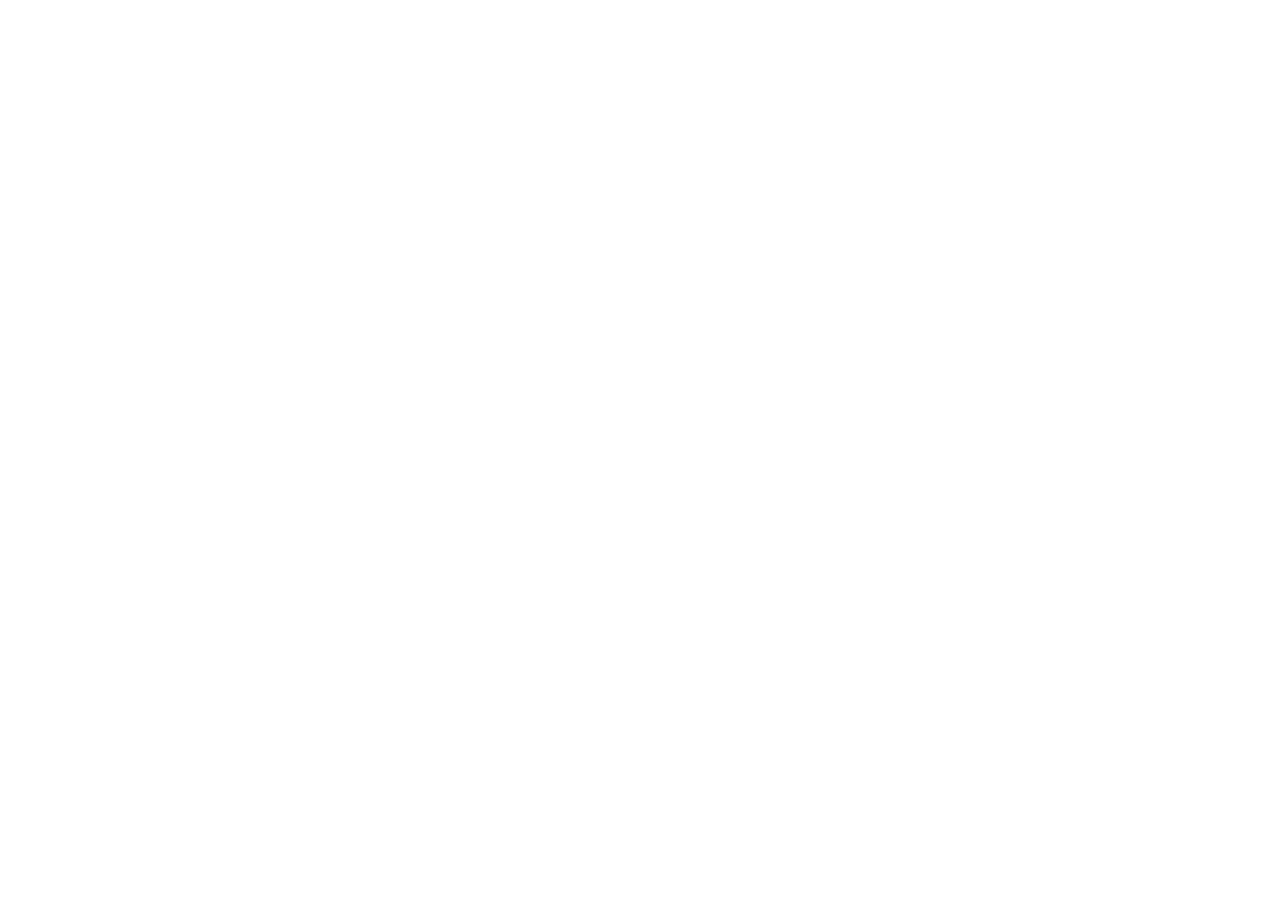
==== index.html @ 370eea85 "theory of how javascript works" ====
<!DOCTYPE html>
<html lang="en">
<head>
    <meta charset="UTF-8">
    <meta name="viewport" content="width=device-width, initial-scale=1.0">
    <title>Document</title>
</head>
<body>
    <script src="12.js"></script>
</body>
</html>
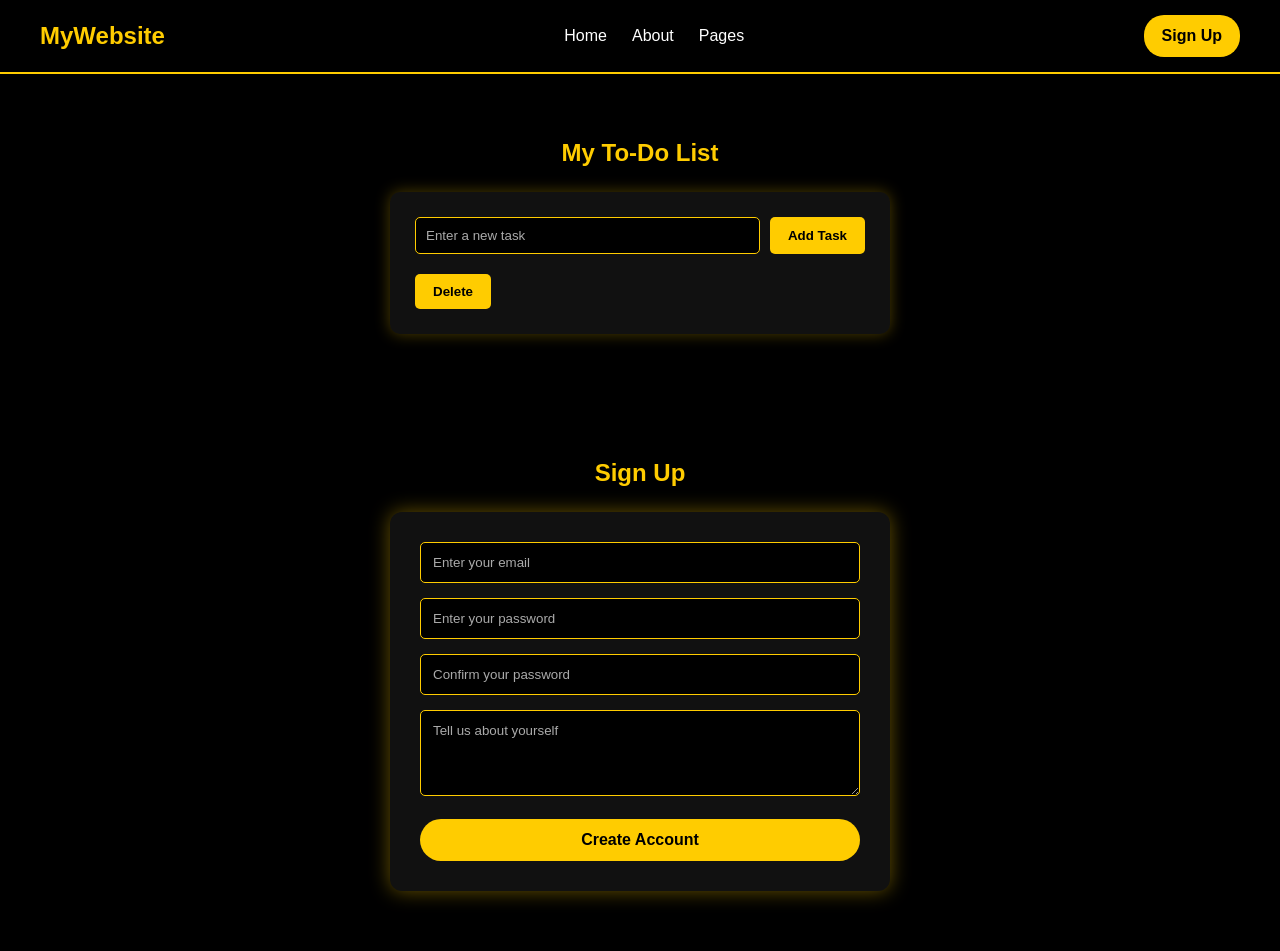
==== commit 60b7d407: "css and html added" ====
--- a/index.html
+++ b/index.html
@@ -3,9 +3,60 @@
 <head>
     <meta charset="UTF-8">
     <meta name="viewport" content="width=device-width, initial-scale=1.0">
-    <title>Document</title>
+    <title>Black & Yellow Website</title>
+
+    <!-- Link CSS -->
+    <link rel="stylesheet" href="style.css">
 </head>
 <body>
-    <script src="12.js"></script>
+
+    <!-- NAVBAR -->
+    <nav>
+        <div class="logo">MyWebsite</div>
+
+        <div class="nav-links">
+            <a href="#">Home</a>
+            <a href="#">About</a>
+            <a href="#">Pages</a>
+        </div>
+
+        <a href="#signup" class="signup-btn" id="sign up">Sign Up</a>
+    </nav>
+
+    <!-- TODO LIST SECTION -->
+    <section id="main todo list">
+        <h2 >My To-Do List</h2>
+
+        <div class="todo-container">
+
+            <!-- Input Area -->
+            <div class="todo-input">
+                <input type="text" placeholder="Enter a new task">
+                <button>Add Task</button>
+            </div>
+
+            <!-- Task List -->
+            <ul class="todo-list">    
+            </ul>
+            <!-- delete button -->
+         <button class="delete-btn">Delete</button>
+        </div>
+    </section>
+
+    <!-- SIGN UP SECTION -->
+    <section id="signup">
+        <h2>Sign Up</h2>
+
+        <div class="signup-container">
+            <form>
+                <input type="email" placeholder="Enter your email">
+                <input type="password" placeholder="Enter your password">
+                <input type="password" placeholder="Confirm your password">
+                <textarea rows="4" placeholder="Tell us about yourself"></textarea>
+                <button type="submit">Create Account</button>
+            </form>
+        </div>
+    </section>
+<script src="13.js"></script>
 </body>
-</html>+</html>
--- a/style.css
+++ b/style.css
@@ -0,0 +1,226 @@
+/* -------- RESET -------- */
+* {
+    margin: 0;
+    padding: 0;
+    box-sizing: border-box;
+    font-family: Arial, Helvetica, sans-serif;
+}
+
+body {
+    background-color: #000;
+    color: #fff;
+    line-height: 1.6;
+}
+
+/* -------- NAVBAR -------- */
+nav {
+    display: flex;
+    justify-content: space-between;
+    align-items: center;
+    padding: 15px 40px;
+    background: #000;
+    border-bottom: 2px solid #ffcc00;
+    animation: slideDown 1s ease;
+}
+
+.logo {
+    font-size: 24px;
+    font-weight: bold;
+    color: #ffcc00;
+}
+
+.nav-links {
+    display: flex;
+    gap: 25px;
+}
+
+.nav-links a {
+    text-decoration: none;
+    color: #fff;
+    font-size: 16px;
+    transition: color 0.3s;
+}
+
+.nav-links a:hover {
+    color: #ffcc00;
+}
+
+.signup-btn {
+    padding: 8px 18px;
+    background: #ffcc00;
+    color: #000;
+    border-radius: 20px;
+    text-decoration: none;
+    font-weight: bold;
+    transition: transform 0.3s, box-shadow 0.3s;
+}
+
+.signup-btn:hover {
+    transform: scale(1.05);
+    box-shadow: 0 0 10px #ffcc00;
+}
+
+/* -------- RESPONSIVE NAV -------- */
+@media (max-width: 768px) {
+    nav {
+        flex-direction: column;
+        gap: 15px;
+    }
+}
+
+/* -------- SECTION -------- */
+section {
+    padding: 60px 40px;
+    animation: fadeIn 1.2s ease;
+}
+
+h2 {
+    text-align: center;
+    color: #ffcc00;
+    margin-bottom: 20px;
+}
+/* -------- TODO LIST -------- */
+.todo-container {
+    max-width: 500px;
+    margin: auto;
+    background: #111;
+    padding: 25px;
+    border-radius: 10px;
+    box-shadow: 0 0 15px rgba(255, 204, 0, 0.3);
+}
+
+/* Input Area */
+.todo-input {
+    display: flex;
+    gap: 10px;
+    margin-bottom: 20px;
+}
+
+.todo-input input {
+    flex: 1;
+    padding: 10px;
+    background: #000;
+    border: 1px solid #ffcc00;
+    color: #fff;
+    border-radius: 5px;
+}
+
+.todo-input input::placeholder {
+    color: #aaa;
+}
+
+.todo-input button {
+    padding: 10px 18px;
+    background: #ffcc00;
+    border: none;
+    color: #000;
+    font-weight: bold;
+    border-radius: 5px;
+    cursor: pointer;
+    transition: transform 0.3s, box-shadow 0.3s;
+}
+
+.todo-input button:hover {
+    transform: scale(1.05);
+    box-shadow: 0 0 10px #ffcc00;
+}
+
+/* Task List */
+.todo-list {
+    list-style: none;
+}
+
+.todo-list li {
+    background: #000;
+    padding: 12px;
+    margin-bottom: 10px;
+    border-left: 5px solid #ffcc00;
+    transition: transform 0.3s;
+}
+
+.todo-list li:hover {
+    transform: translateX(6px);
+}
+/* delete button */
+.delete-btn {
+       padding: 10px 18px;
+    background: #ffcc00;
+    border: none;
+    color: #000;
+    font-weight: bold;
+    border-radius: 5px;
+    cursor: pointer;
+    transition: transform 0.3s, box-shadow 0.3s;
+}
+   
+
+.delete-btn:hover {
+    background: #ffcc00;
+    color: #000;
+    box-shadow: 0 0 8px #ffcc00;
+}
+
+/* -------- SIGN UP FORM -------- */
+.signup-container {
+    max-width: 500px;
+    margin: auto;
+    background: #111;
+    padding: 30px;
+    border-radius: 12px;
+    box-shadow: 0 0 20px rgba(255, 204, 0, 0.4);
+}
+
+.signup-container input,
+.signup-container textarea {
+    width: 100%;
+    padding: 12px;
+    margin-bottom: 15px;
+    background: #000;
+    border: 1px solid #ffcc00;
+    color: #fff;
+    border-radius: 5px;
+}
+
+.signup-container input::placeholder,
+.signup-container textarea::placeholder {
+    color: #aaa;
+}
+
+.signup-container button {
+    width: 100%;
+    padding: 12px;
+    background: #ffcc00;
+    border: none;
+    color: #000;
+    font-size: 16px;
+    font-weight: bold;
+    border-radius: 25px;
+    cursor: pointer;
+    transition: background 0.3s, transform 0.3s;
+}
+
+.signup-container button:hover {
+    background: #e6b800;
+    transform: scale(1.03);
+}
+
+/* -------- ANIMATIONS -------- */
+@keyframes slideDown {
+    from {
+        transform: translateY(-100%);
+    }
+    to {
+        transform: translateY(0);
+    }
+}
+
+@keyframes fadeIn {
+    from {
+        opacity: 0;
+        transform: translateY(20px);
+    }
+    to {
+        opacity: 1;
+        transform: translateY(0);
+    }
+}
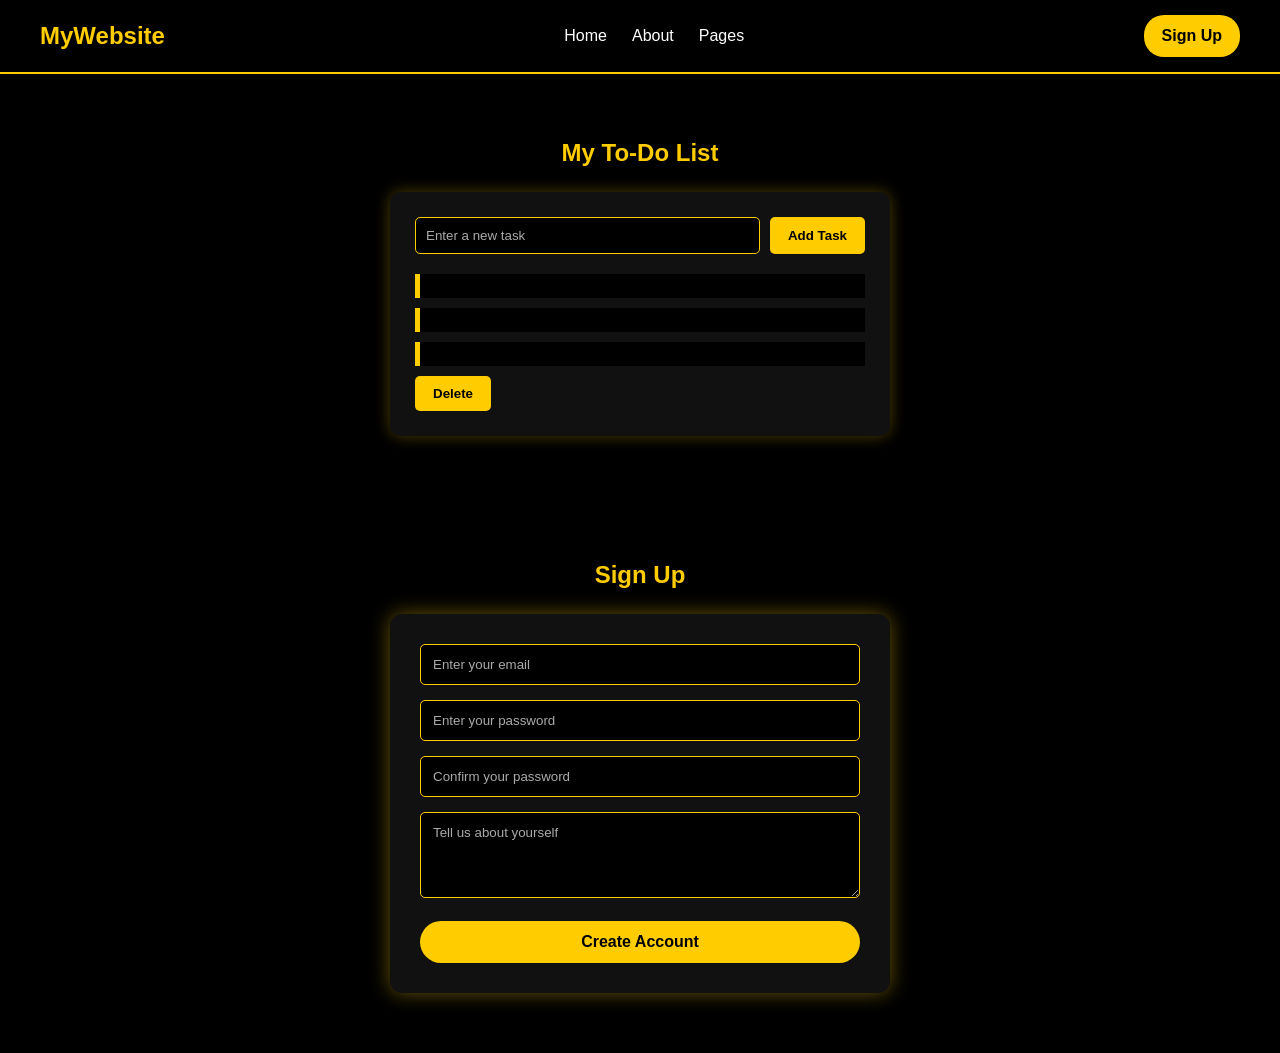
==== commit 1ad269cf: "new files" ====
--- a/index.html
+++ b/index.html
@@ -24,19 +24,22 @@
     </nav>
 
     <!-- TODO LIST SECTION -->
-    <section id="main todo list">
-        <h2 >My To-Do List</h2>
+    <section>
+        <h2  id="main">My To-Do List</h2>
 
         <div class="todo-container">
 
             <!-- Input Area -->
-            <div class="todo-input">
+            <div class="todo-input talha">
                 <input type="text" placeholder="Enter a new task">
                 <button>Add Task</button>
             </div>
 
             <!-- Task List -->
-            <ul class="todo-list">    
+            <ul class="todo-list">  
+                <li class="navitem"></li>  
+                <li class="navitem"></li>  
+                <li class="navitem"></li>    
             </ul>
             <!-- delete button -->
          <button class="delete-btn">Delete</button>
@@ -57,6 +60,6 @@
             </form>
         </div>
     </section>
-<script src="13.js"></script>
+<script src="15.js"></script>
 </body>
 </html>
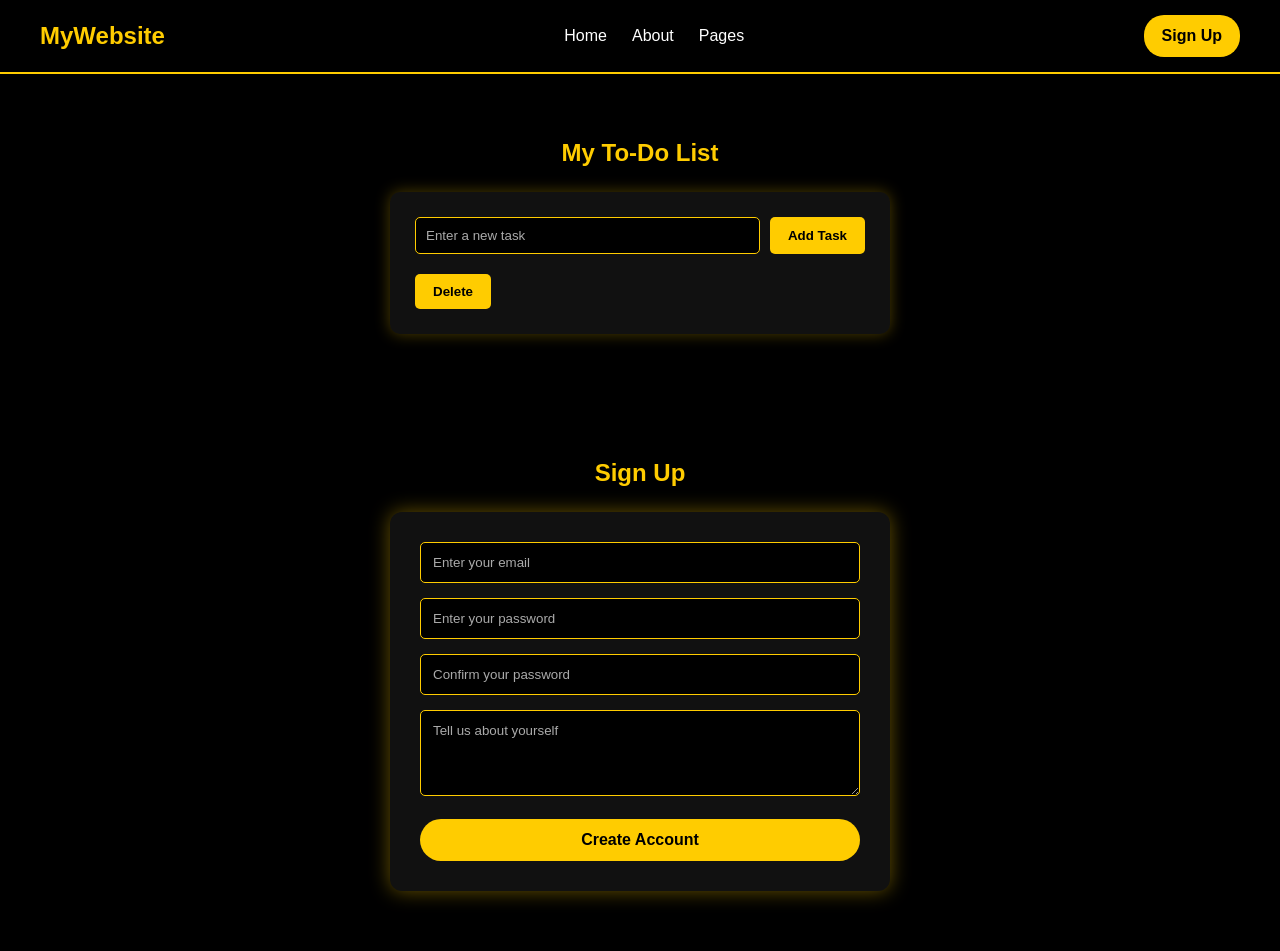
==== commit 731334f2: "get and set attributes and access to diferent item by class" ====
--- a/index.html
+++ b/index.html
@@ -15,7 +15,7 @@
         <div class="logo">MyWebsite</div>
 
         <div class="nav-links">
-            <a href="#">Home</a>
+            <a href="#home">Home</a>
             <a href="#">About</a>
             <a href="#">Pages</a>
         </div>
@@ -37,9 +37,9 @@
 
             <!-- Task List -->
             <ul class="todo-list">  
+                <!-- <li class="navitem"></li>  
                 <li class="navitem"></li>  
-                <li class="navitem"></li>  
-                <li class="navitem"></li>    
+                <li class="navitem"></li>     -->
             </ul>
             <!-- delete button -->
          <button class="delete-btn">Delete</button>
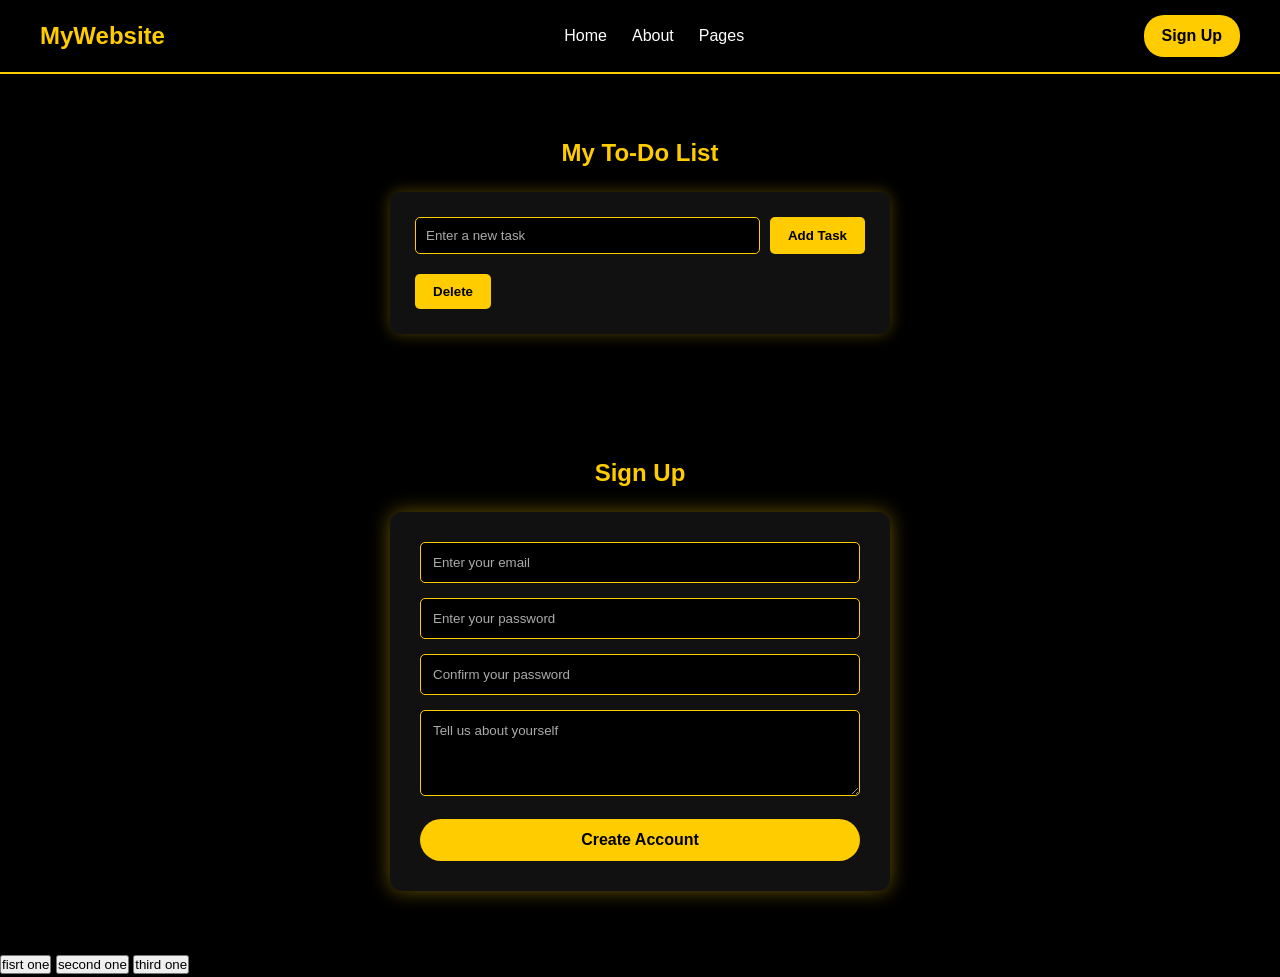
==== commit 5949a554: "events" ====
--- a/index.html
+++ b/index.html
@@ -56,10 +56,15 @@
                 <input type="password" placeholder="Enter your password">
                 <input type="password" placeholder="Confirm your password">
                 <textarea rows="4" placeholder="Tell us about yourself"></textarea>
-                <button type="submit">Create Account</button>
+                <button id="create" type="submit">Create Account</button>
             </form>
         </div>
     </section>
-<script src="15.js"></script>
+<div class="my-buttons"> 
+    <button  id="one">fisrt one</button>
+    <button  id="two">second one</button>
+    <button  id="three">third one</button>
+    </div>
+<script src="16.js"></script>
 </body>
 </html>
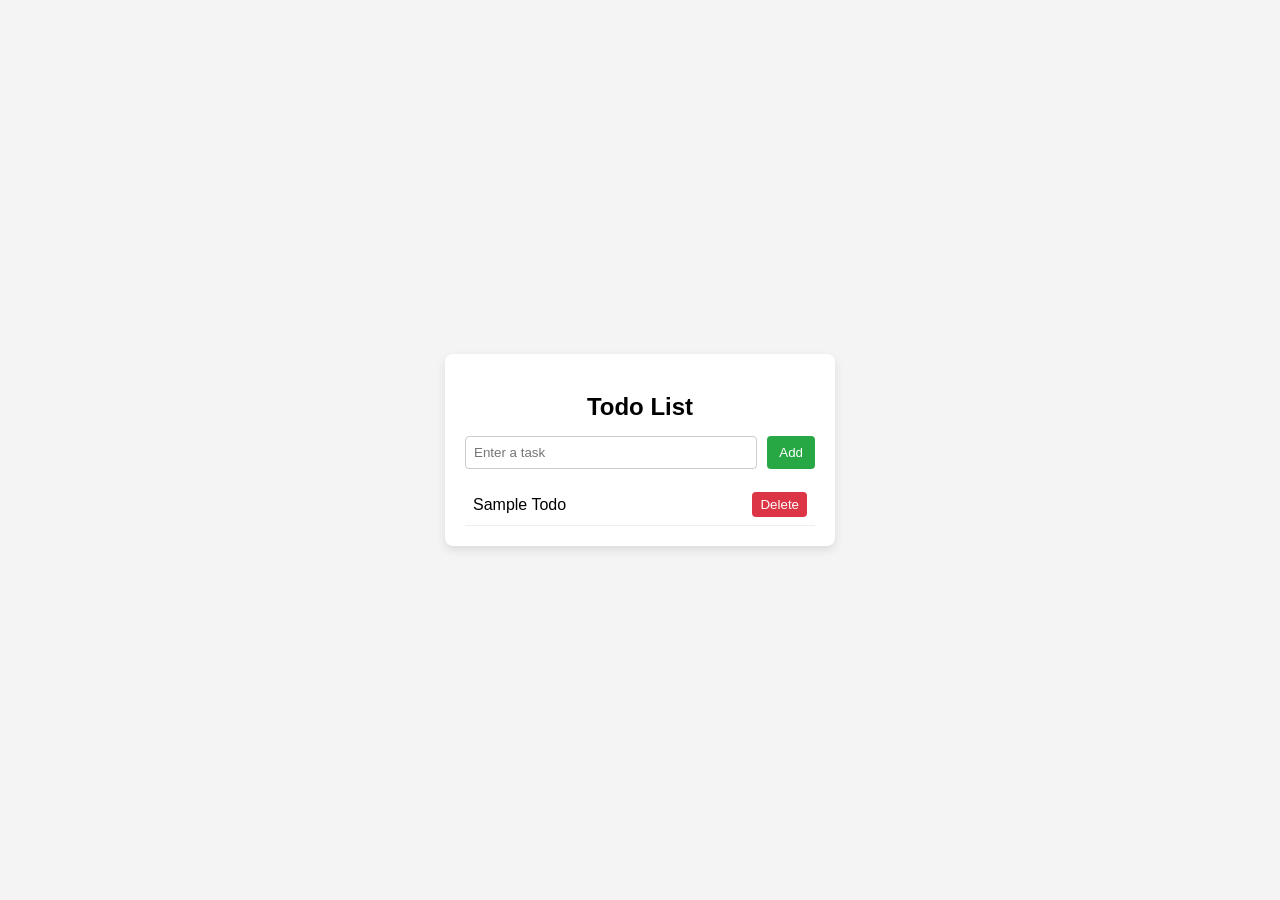
==== commit 79d4637b: "asynchronus javascript started" ====
--- a/index.html
+++ b/index.html
@@ -1,70 +1,29 @@
 <!DOCTYPE html>
 <html lang="en">
 <head>
-    <meta charset="UTF-8">
-    <meta name="viewport" content="width=device-width, initial-scale=1.0">
-    <title>Black & Yellow Website</title>
-
-    <!-- Link CSS -->
-    <link rel="stylesheet" href="style.css">
+  <meta charset="UTF-8">
+  <title>Todo App</title>
+  <link rel="stylesheet" href="style.css">
 </head>
 <body>
 
-    <!-- NAVBAR -->
-    <nav>
-        <div class="logo">MyWebsite</div>
+  <div class="todo-container">
+    <h2>Todo List</h2>
 
-        <div class="nav-links">
-            <a href="#home">Home</a>
-            <a href="#">About</a>
-            <a href="#">Pages</a>
-        </div>
+    <!-- Todo Form -->
+    <form class="todo-form">
+      <input type="text" placeholder="Enter a task">
+      <button type="button" class="add-btn">Add</button>
+    </form>
 
-        <a href="#signup" class="signup-btn" id="sign up">Sign Up</a>
-    </nav>
-
-    <!-- TODO LIST SECTION -->
-    <section>
-        <h2  id="main">My To-Do List</h2>
-
-        <div class="todo-container">
-
-            <!-- Input Area -->
-            <div class="todo-input talha">
-                <input type="text" placeholder="Enter a new task">
-                <button>Add Task</button>
-            </div>
-
-            <!-- Task List -->
-            <ul class="todo-list">  
-                <!-- <li class="navitem"></li>  
-                <li class="navitem"></li>  
-                <li class="navitem"></li>     -->
-            </ul>
-            <!-- delete button -->
-         <button class="delete-btn">Delete</button>
-        </div>
-    </section>
-
-    <!-- SIGN UP SECTION -->
-    <section id="signup">
-        <h2>Sign Up</h2>
-
-        <div class="signup-container">
-            <form>
-                <input type="email" placeholder="Enter your email">
-                <input type="password" placeholder="Enter your password">
-                <input type="password" placeholder="Confirm your password">
-                <textarea rows="4" placeholder="Tell us about yourself"></textarea>
-                <button id="create" type="submit">Create Account</button>
-            </form>
-        </div>
-    </section>
-<div class="my-buttons"> 
-    <button  id="one">fisrt one</button>
-    <button  id="two">second one</button>
-    <button  id="three">third one</button>
-    </div>
-<script src="16.js"></script>
+    <!-- Todo Items -->
+    <ul class="todo-list">
+      <li class="todo-item">
+        <span>Sample Todo</span>
+        <button type="button" class="delete-btn">Delete</button>
+      </li>
+    </ul>
+  </div>
+<script src="18.js"></script>
 </body>
 </html>
--- a/style.css
+++ b/style.css
@@ -1,226 +1,78 @@
-/* -------- RESET -------- */
-* {
-    margin: 0;
-    padding: 0;
-    box-sizing: border-box;
-    font-family: Arial, Helvetica, sans-serif;
+body {
+  font-family: Arial, sans-serif;
+  background: #f4f4f4;
+  display: flex;
+  justify-content: center;
+  align-items: center;
+  height: 100vh;
+  margin: 0;
 }
 
-body {
-    background-color: #000;
-    color: #fff;
-    line-height: 1.6;
+.todo-container {
+  background: #fff;
+  padding: 20px;
+  width: 350px;
+  border-radius: 8px;
+  box-shadow: 0 4px 10px rgba(0, 0, 0, 0.1);
 }
 
-/* -------- NAVBAR -------- */
-nav {
-    display: flex;
-    justify-content: space-between;
-    align-items: center;
-    padding: 15px 40px;
-    background: #000;
-    border-bottom: 2px solid #ffcc00;
-    animation: slideDown 1s ease;
+.todo-container h2 {
+  text-align: center;
+  margin-bottom: 15px;
 }
 
-.logo {
-    font-size: 24px;
-    font-weight: bold;
-    color: #ffcc00;
+.todo-form {
+  display: flex;
+  gap: 10px;
+  margin-bottom: 15px;
 }
 
-.nav-links {
-    display: flex;
-    gap: 25px;
+.todo-form input {
+  flex: 1;
+  padding: 8px;
+  border: 1px solid #ccc;
+  border-radius: 4px;
 }
 
-.nav-links a {
-    text-decoration: none;
-    color: #fff;
-    font-size: 16px;
-    transition: color 0.3s;
+.todo-form button {
+  padding: 8px 12px;
+  border: none;
+  border-radius: 4px;
+  cursor: pointer;
 }
 
-.nav-links a:hover {
-    color: #ffcc00;
+.add-btn {
+  background: #28a745;
+  color: #fff;
 }
 
-.signup-btn {
-    padding: 8px 18px;
-    background: #ffcc00;
-    color: #000;
-    border-radius: 20px;
-    text-decoration: none;
-    font-weight: bold;
-    transition: transform 0.3s, box-shadow 0.3s;
+.add-btn:hover {
+  background: #218838;
 }
 
-.signup-btn:hover {
-    transform: scale(1.05);
-    box-shadow: 0 0 10px #ffcc00;
+.todo-list {
+  list-style: none;
+  padding: 0;
+  margin: 0;
 }
 
-/* -------- RESPONSIVE NAV -------- */
-@media (max-width: 768px) {
-    nav {
-        flex-direction: column;
-        gap: 15px;
-    }
+.todo-item {
+  display: flex;
+  justify-content: space-between;
+  align-items: center;
+  padding: 8px;
+  border-bottom: 1px solid #eee;
 }
 
-/* -------- SECTION -------- */
-section {
-    padding: 60px 40px;
-    animation: fadeIn 1.2s ease;
+.delete-btn {
+  background: #dc3545;
+  color: #fff;
+  border: none;
+  padding: 5px 8px;
+  border-radius: 4px;
+  cursor: pointer;
 }
 
-h2 {
-    text-align: center;
-    color: #ffcc00;
-    margin-bottom: 20px;
+.delete-btn:hover {
+  background: #c82333;
 }
-/* -------- TODO LIST -------- */
-.todo-container {
-    max-width: 500px;
-    margin: auto;
-    background: #111;
-    padding: 25px;
-    border-radius: 10px;
-    box-shadow: 0 0 15px rgba(255, 204, 0, 0.3);
-}
-
-/* Input Area */
-.todo-input {
-    display: flex;
-    gap: 10px;
-    margin-bottom: 20px;
-}
-
-.todo-input input {
-    flex: 1;
-    padding: 10px;
-    background: #000;
-    border: 1px solid #ffcc00;
-    color: #fff;
-    border-radius: 5px;
-}
-
-.todo-input input::placeholder {
-    color: #aaa;
-}
-
-.todo-input button {
-    padding: 10px 18px;
-    background: #ffcc00;
-    border: none;
-    color: #000;
-    font-weight: bold;
-    border-radius: 5px;
-    cursor: pointer;
-    transition: transform 0.3s, box-shadow 0.3s;
-}
-
-.todo-input button:hover {
-    transform: scale(1.05);
-    box-shadow: 0 0 10px #ffcc00;
-}
-
-/* Task List */
-.todo-list {
-    list-style: none;
-}
-
-.todo-list li {
-    background: #000;
-    padding: 12px;
-    margin-bottom: 10px;
-    border-left: 5px solid #ffcc00;
-    transition: transform 0.3s;
-}
-
-.todo-list li:hover {
-    transform: translateX(6px);
-}
-/* delete button */
-.delete-btn {
-       padding: 10px 18px;
-    background: #ffcc00;
-    border: none;
-    color: #000;
-    font-weight: bold;
-    border-radius: 5px;
-    cursor: pointer;
-    transition: transform 0.3s, box-shadow 0.3s;
-}
-   
-
-.delete-btn:hover {
-    background: #ffcc00;
-    color: #000;
-    box-shadow: 0 0 8px #ffcc00;
-}
-
-/* -------- SIGN UP FORM -------- */
-.signup-container {
-    max-width: 500px;
-    margin: auto;
-    background: #111;
-    padding: 30px;
-    border-radius: 12px;
-    box-shadow: 0 0 20px rgba(255, 204, 0, 0.4);
-}
-
-.signup-container input,
-.signup-container textarea {
-    width: 100%;
-    padding: 12px;
-    margin-bottom: 15px;
-    background: #000;
-    border: 1px solid #ffcc00;
-    color: #fff;
-    border-radius: 5px;
-}
-
-.signup-container input::placeholder,
-.signup-container textarea::placeholder {
-    color: #aaa;
-}
-
-.signup-container button {
-    width: 100%;
-    padding: 12px;
-    background: #ffcc00;
-    border: none;
-    color: #000;
-    font-size: 16px;
-    font-weight: bold;
-    border-radius: 25px;
-    cursor: pointer;
-    transition: background 0.3s, transform 0.3s;
-}
-
-.signup-container button:hover {
-    background: #e6b800;
-    transform: scale(1.03);
-}
-
-/* -------- ANIMATIONS -------- */
-@keyframes slideDown {
-    from {
-        transform: translateY(-100%);
-    }
-    to {
-        transform: translateY(0);
-    }
-}
-
-@keyframes fadeIn {
-    from {
-        opacity: 0;
-        transform: translateY(20px);
-    }
-    to {
-        opacity: 1;
-        transform: translateY(0);
-    }
-}
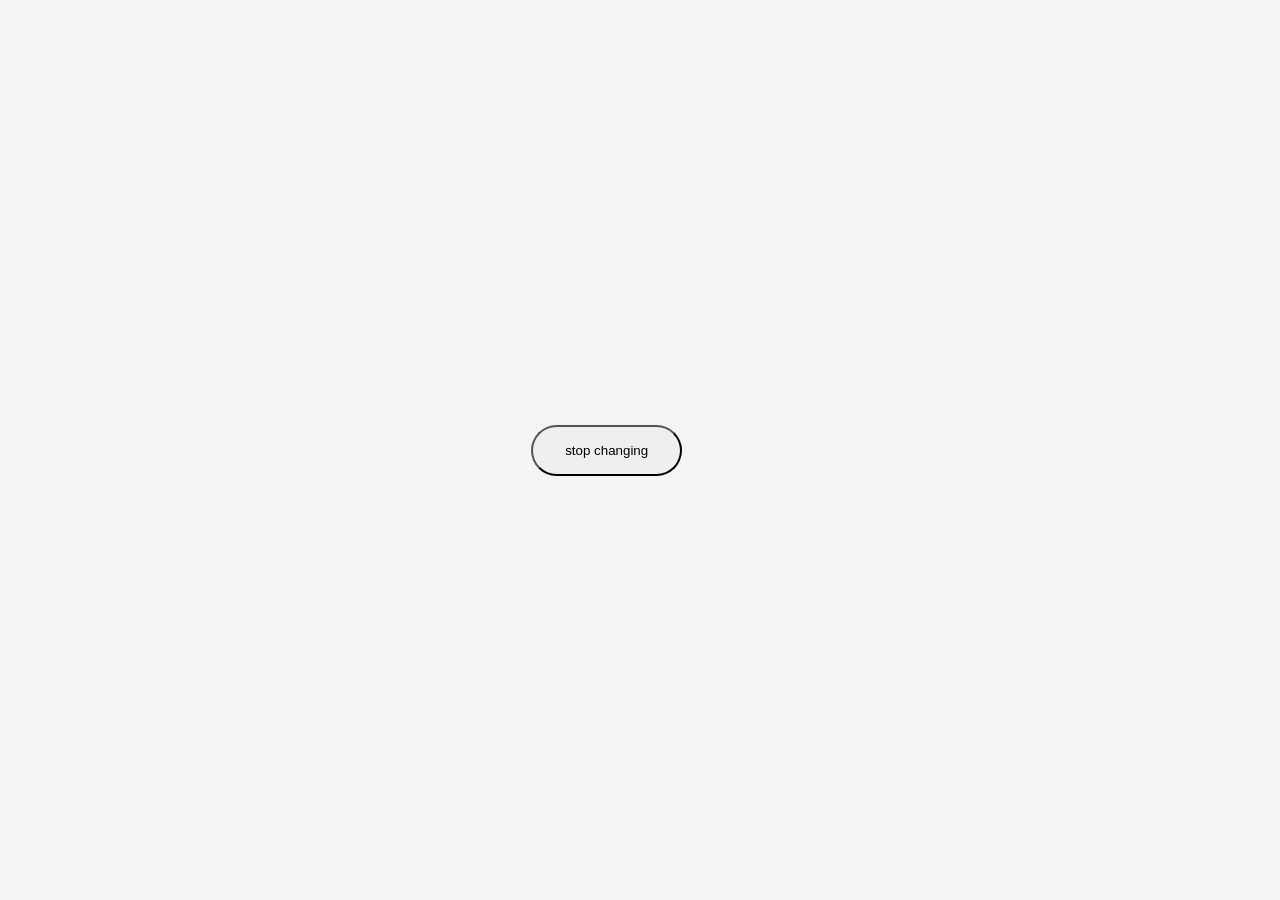
==== commit 8f092859: "setInterval" ====
--- a/index.html
+++ b/index.html
@@ -7,23 +7,25 @@
 </head>
 <body>
 
-  <div class="todo-container">
+  <!-- <div class="todo-container">
     <h2>Todo List</h2>
 
     <!-- Todo Form -->
-    <form class="todo-form">
+    <!-- <form class="todo-form">
       <input type="text" placeholder="Enter a task">
       <button type="button" class="add-btn">Add</button>
     </form>
 
     <!-- Todo Items -->
-    <ul class="todo-list">
+    <!-- <ul class="todo-list">
       <li class="todo-item">
-        <span>Sample Todo</span>
-        <button type="button" class="delete-btn">Delete</button>
+        <span>Sample Todo</span> --> --> -->
+        <!-- <button type="button" class="delete-btn">Delete</button> -->
+
+        <button class="stop">stop changing</button>
       </li>
     </ul>
   </div>
-<script src="18.js"></script>
+<script src="19.js"></script>
 </body>
 </html>
--- a/style.css
+++ b/style.css
@@ -76,3 +76,17 @@
 .delete-btn:hover {
   background: #c82333;
 }
+
+.stop{
+  padding: 1rem 2rem ;
+  box-shadow: 0px 2px 20px rgb(rgba(255, 0, 0, 0.137));
+  outline: none;
+  position: absolute;
+  text-decoration: none;
+  left: 39%;
+  margin: 2rem;
+  border-radius: 2rem;
+  transition: all 0.4s;
+  cursor: pointer;
+
+}
